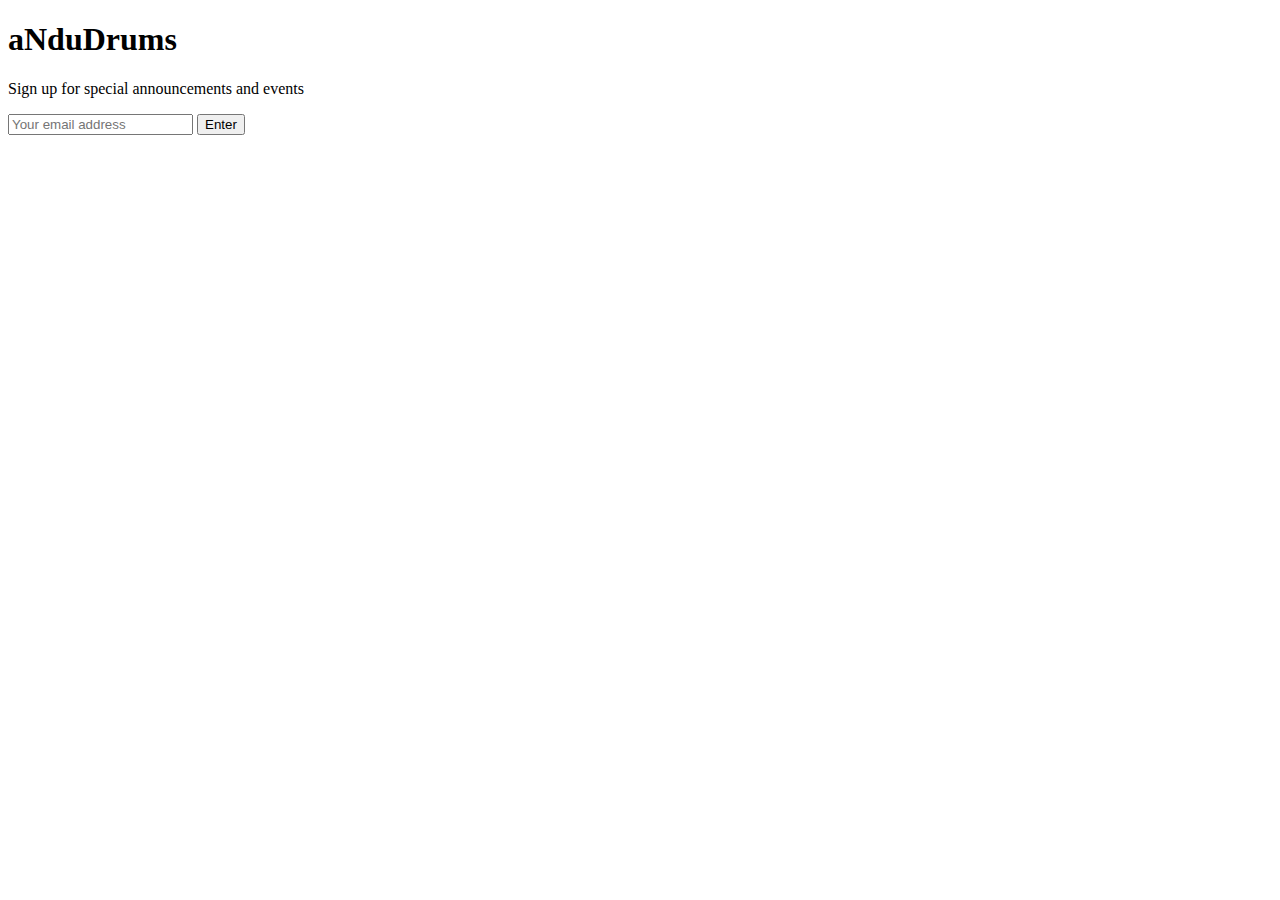
==== index.html @ e79c358a "Update index.html" ====
<!DOCTYPE html>
<html lang="en">
<head>
    <meta charset="UTF-8">
    <meta name="viewport" content="width=device-width, initial-scale=1.0">
    <title>ANdu Drums</title>
    <link rel="stylesheet" href="styles.css">
</head>
<body>
    <div class="container">
        <h1>aNduDrums</h1>
        <p>Sign up for special announcements and events</p>
        <form id="signup-form">
            <input type="email" id="email" placeholder="Your email address" required>
            <button type="submit">Enter</button>
        </form>
    </div>
    <script src="script.js"></script>
</body>
</html>
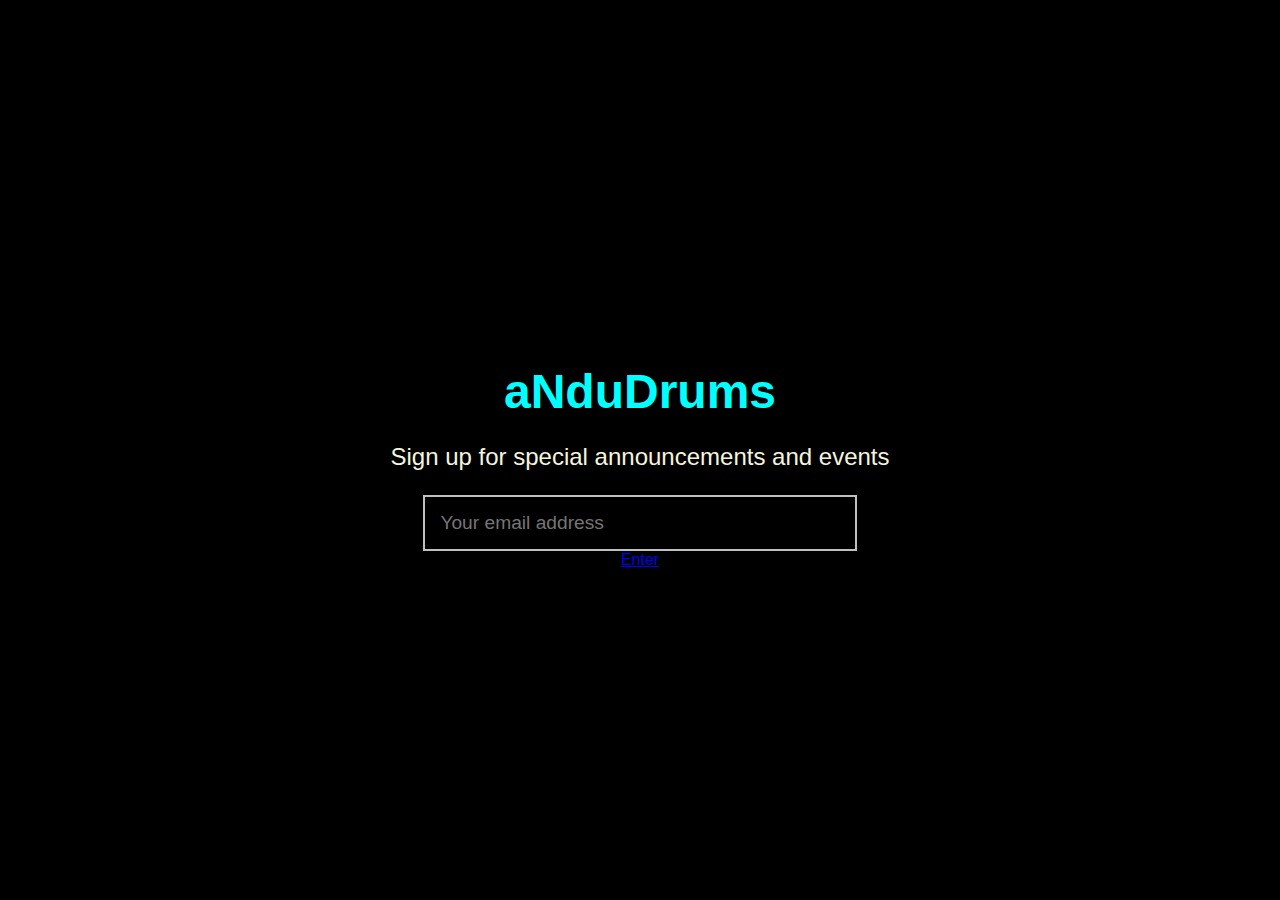
==== commit 846e24da: "Update index.html" ====
--- a/index.html
+++ b/index.html
@@ -12,7 +12,7 @@
         <p>Sign up for special announcements and events</p>
         <form id="signup-form">
             <input type="email" id="email" placeholder="Your email address" required>
-            <button type="submit">Enter</button>
+            <a href="andudrums/home/" class="button-link">Enter</a>
         </form>
     </div>
     <script src="script.js"></script>
--- a/styles.css
+++ b/styles.css
@@ -0,0 +1,67 @@
+
+
+body, html {
+    margin: 0;
+    padding: 0;
+    background-color: #000000; /* full page black background */
+    font-family: Arial, sans-serif;
+    color: #f5f5dc; /* beige */
+    height: 100vh;
+    display: flex;
+    align-items: center;
+    justify-content: center;
+}
+
+.container {
+    text-align: center;
+}
+
+h1 {
+    color: #00ffff; /* cyan/light blue */
+    font-size: 3em; /* larger font size */
+    margin-bottom: 0.5em;
+}
+
+p {
+    margin: 0.5em 0 1em; /* space between elements */
+    color: inherit;
+    font-size: 1.5em;
+}
+
+input, button {
+    font-size: 1.2em; /* larger and more readable */
+    padding: 15px;
+    margin-top: 10px;
+    width: 80%; /* wider input and button */
+    max-width: 500px; /* maximum width */
+    display: block;
+    margin-left: auto;
+    margin-right: auto;
+}
+
+input {
+    border: 2px solid #c0c0c0; /* silvery metallic light grey */
+    background: transparent;
+    color: #c0c0c0;
+}
+
+button {
+    background-color: #f5f5dc; /* beige */
+    border: 3px solid #c0c0c0; /* thicker border for visibility */
+    color: #000000; /* black text */
+    cursor: pointer;
+    transition: background-color 0.3s, color 0.3s;
+}
+
+button:hover {
+    background-color: #c0c0c0; /* metallic light grey */
+    color: #f5f5dc; /* beige text */
+}
+
+/* Accessibility focus styles */
+input:focus, button:focus {
+    outline: none;
+    border-color: #00ffff; /* cyan/blue focus ring */
+}
+
+
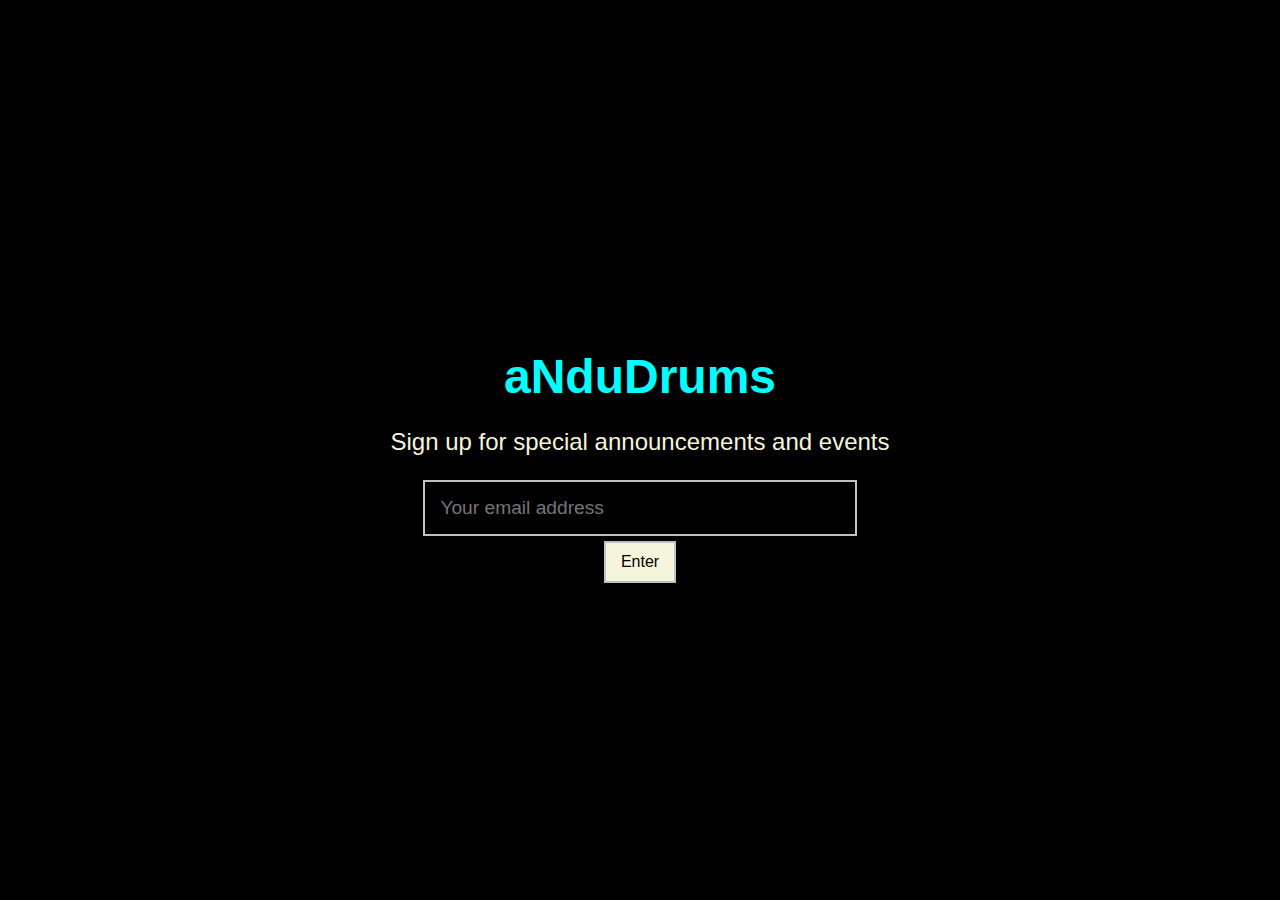
==== commit d9e2022e: "Update index.html" ====
--- a/index.html
+++ b/index.html
@@ -12,7 +12,7 @@
         <p>Sign up for special announcements and events</p>
         <form id="signup-form">
             <input type="email" id="email" placeholder="Your email address" required>
-            <a href="andudrums/home/" class="button-link">Enter</a>
+            <a href="/home/" class="button-link">Enter</a>
         </form>
     </div>
     <script src="script.js"></script>
--- a/styles.css
+++ b/styles.css
@@ -39,6 +39,25 @@
     margin-right: auto;
 }
 
+.button-link {
+    display: inline-block;
+    padding: 10px 15px;
+    margin-top: 5px;
+    background-color: #f5f5dc; /* Beige */
+    color: #000000; /* Black text */
+    text-align: center;
+    text-decoration: none;
+    border: 2px solid #c0c0c0; /* Metallic light grey */
+    font-size: 1em; /* Matching your form's font size */
+    cursor: pointer;
+    transition: background-color 0.3s, color 0.3s;
+}
+
+.button-link:hover {
+    background-color: #c0c0c0; /* Metallic light grey */
+    color: #f5f5dc; /* Beige text */
+}
+
 input {
     border: 2px solid #c0c0c0; /* silvery metallic light grey */
     background: transparent;
